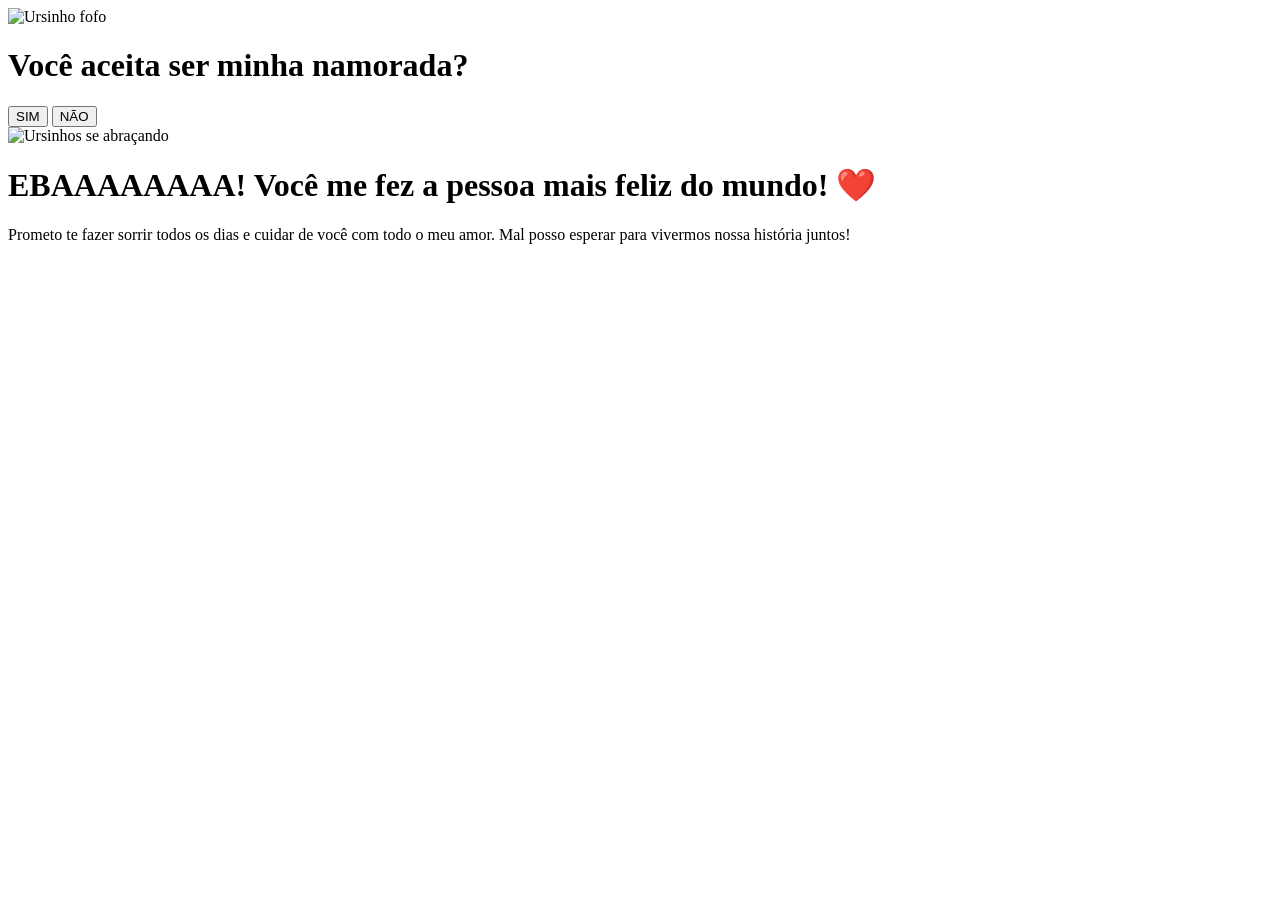
==== Surpresa/Index.html @ 91f5386f "Criar Surpresa/Index.html" ====
<!DOCTYPE html>
<html lang="pt-BR">
<head>
    <meta charset="UTF-8">
    <meta name="viewport" content="width=device-width, initial-scale=1.0">
    <title>Para o meu amor</title>
    <link rel="stylesheet" href="style.css">
</head>
<body>

    <div id="question-container">
        <img src="urso.gif" alt="Ursinho fofo">
        
        <h1>Você aceita ser minha namorada?</h1>
        
        <p id="mensagem-fuga"></p>
        
        <div class="buttons">
            <button id="btn-yes">SIM</button>
            <button id="btn-no">NÃO</button>
        </div>
    </div>

    <div id="success-container" class="hidden">
        <img src="urso2.gif" alt="Ursinhos se abraçando">
        
        <h1>EBAAAAAAAA! Você me fez a pessoa mais feliz do mundo! ❤️</h1>
        <p>Prometo te fazer sorrir todos os dias e cuidar de você com todo o meu amor. Mal posso esperar para vivermos nossa história juntos!</p>
    </div>

    <div id="confetti-container" class="hidden"></div>

    <script src="script.js"></script>
</body>
</html>
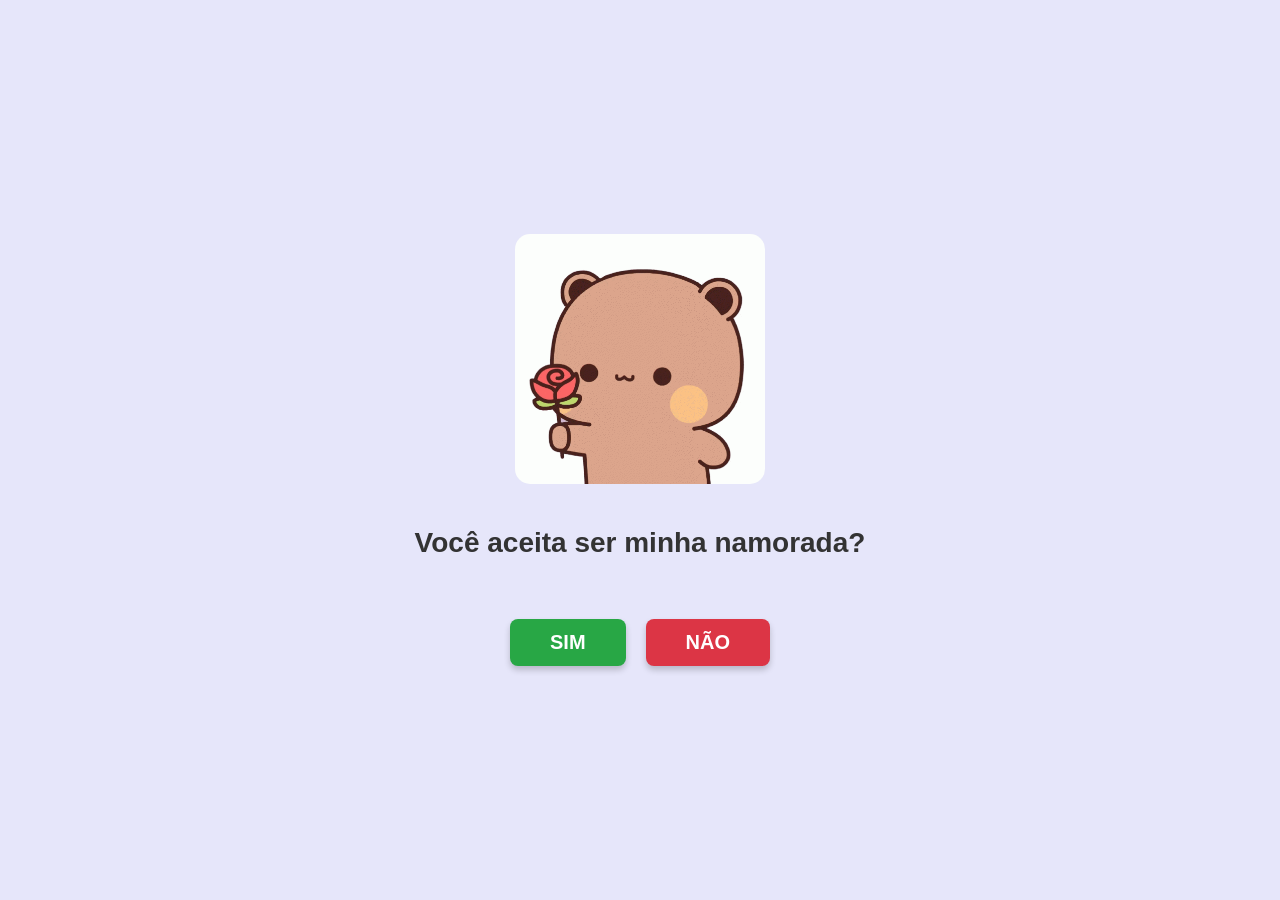
==== commit 217577db: "Fix image paths in Index.html" ====
--- a/Surpresa/Index.html
+++ b/Surpresa/Index.html
@@ -9,7 +9,7 @@
 <body>
 
     <div id="question-container">
-        <img src="urso.gif" alt="Ursinho fofo">
+        <img src="./urso.gif" alt="Ursinho fofo">
         
         <h1>Você aceita ser minha namorada?</h1>
         
@@ -22,7 +22,7 @@
     </div>
 
     <div id="success-container" class="hidden">
-        <img src="urso2.gif" alt="Ursinhos se abraçando">
+        <img src="./urso2.gif" alt="Ursinhos se abraçando">
         
         <h1>EBAAAAAAAA! Você me fez a pessoa mais feliz do mundo! ❤️</h1>
         <p>Prometo te fazer sorrir todos os dias e cuidar de você com todo o meu amor. Mal posso esperar para vivermos nossa história juntos!</p>
--- a/Surpresa/style.css
+++ b/Surpresa/style.css
@@ -0,0 +1,111 @@
+body {
+    background-color: #e6e6fa; 
+    font-family: 'Arial', sans-serif;
+    display: flex;
+    justify-content: center;
+    align-items: center;
+    height: 100vh;
+    margin: 0;
+    overflow: hidden; 
+    text-align: center;
+}
+
+.hidden {
+    display: none !important;
+}
+
+img {
+    width: 250px;
+    border-radius: 15px;
+    margin-bottom: 20px;
+    position: relative;
+    z-index: 10;
+}
+
+h1 {
+    color: #333333;
+    font-size: 28px;
+    margin-bottom: 20px;
+    padding: 0 20px;
+    position: relative;
+    z-index: 10;
+}
+
+p {
+    color: #444444;
+    font-size: 18px;
+    max-width: 600px;
+    margin: 0 auto;
+    padding: 0 20px;
+    line-height: 1.5;
+    position: relative;
+    z-index: 10;
+}
+
+#mensagem-fuga {
+    color: #dc3545;
+    font-size: 18px;
+    font-weight: bold;
+    min-height: 25px;
+    margin-bottom: 15px;
+    margin-top: 0;
+}
+
+.buttons {
+    display: flex;
+    justify-content: center;
+    gap: 20px; 
+    position: relative;
+    z-index: 10;
+}
+
+button {
+    font-size: 20px;
+    font-weight: bold;
+    padding: 12px 40px;
+    border: none;
+    border-radius: 8px;
+    cursor: pointer;
+    box-shadow: 0 4px 6px rgba(0, 0, 0, 0.2);
+    transition: transform 0.2s ease;
+}
+
+#btn-yes {
+    background-color: #28a745; 
+    color: white;
+}
+
+#btn-yes:hover {
+    transform: scale(1.1); 
+}
+
+#btn-no {
+    background-color: #dc3545; 
+    color: white;
+    position: relative; 
+}
+
+#confetti-container {
+    position: fixed;
+    top: 0;
+    left: 0;
+    width: 100%;
+    height: 100%;
+    pointer-events: none;
+    z-index: 1;
+}
+
+.confetti, .heart {
+    position: absolute;
+    top: -10vh;
+    animation: fall linear forwards;
+}
+
+.heart {
+    font-size: 24px;
+}
+
+@keyframes fall {
+    0% { transform: translateY(0vh) rotate(0deg); opacity: 1; }
+    100% { transform: translateY(110vh) rotate(360deg); opacity: 0.5; }
+}
